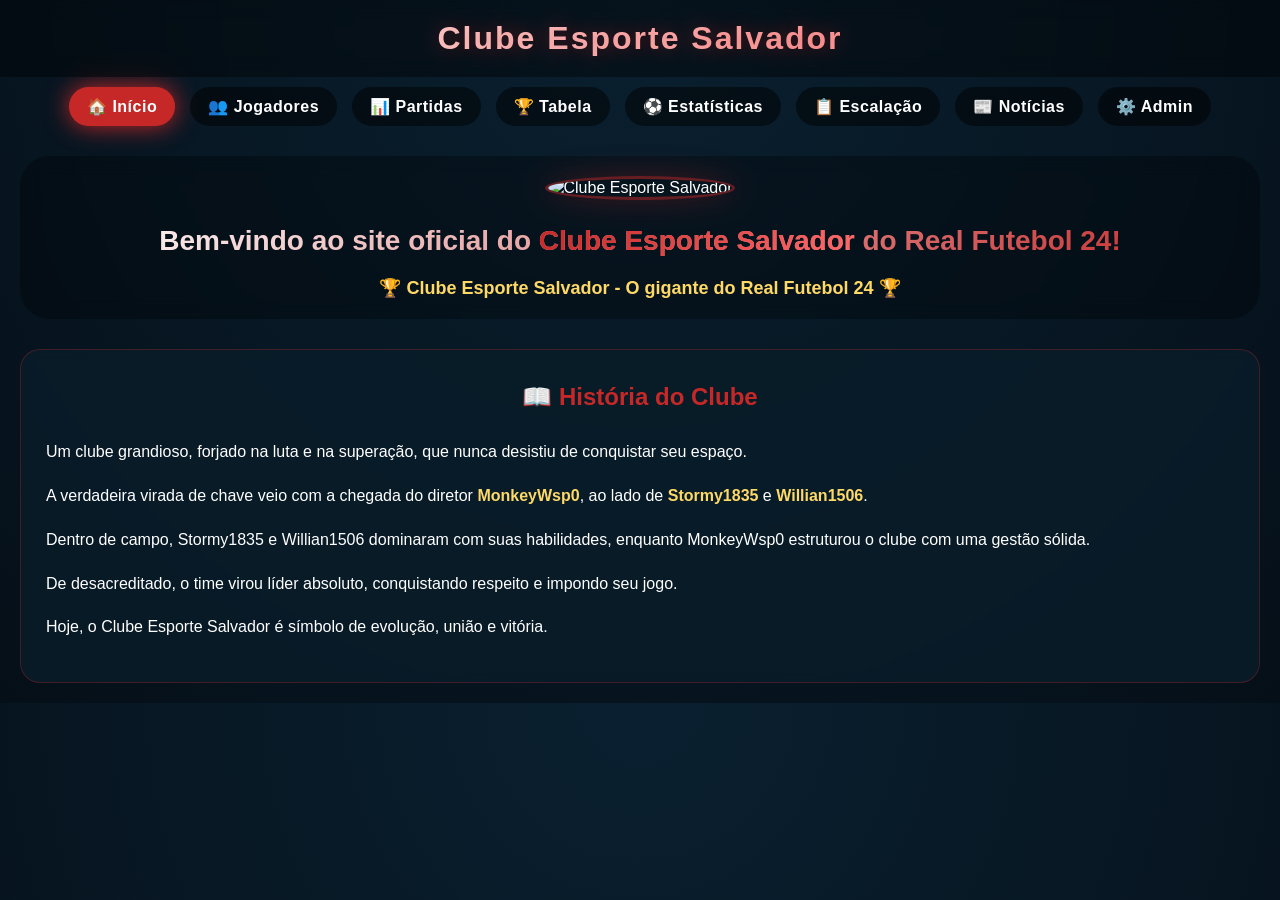
==== index.html @ 62045e65 "Update index.html" ====
<!DOCTYPE html>
<html lang="pt-BR">
<head>
<meta charset="UTF-8">
<title>Clube Esporte Salvador - Sistema Completo</title>
<meta name="viewport" content="width=device-width, initial-scale=1.0">
<link rel="stylesheet" href="style.css">
<link rel="icon" type="image/png" sizes="32x32" href="https://upload.wikimedia.org/wikipedia/commons/thumb/2/2c/Esporte_Clube_Bahia_logo.svg/32px-Esporte_Clube_Bahia_logo.svg.png">
<script src="https://www.gstatic.com/firebasejs/8.10.0/firebase-app.js"></script>
<script src="https://www.gstatic.com/firebasejs/8.10.0/firebase-database.js"></script>
</head>
<body>

<div id="loader">
  <div class="spinner"></div>
  <h2>Conectando ao servidor...</h2>
</div>

<script>
  setTimeout(function() {
    var loader = document.getElementById("loader");
    if(loader) loader.style.display = "none";
  }, 1000);
</script>

<div id="toast"></div>

<header class="header">
  <div class="header-container">
    <h1>Clube Esporte Salvador</h1>
  </div>
</header>

<nav class="menu">
  <div onclick="UI.go('home',this)" class="active">🏠 Início</div>
  <div onclick="UI.go('players',this)">👥 Jogadores</div>
  <div onclick="UI.go('matches',this)">📊 Partidas</div>
  <div onclick="UI.go('tables',this)">🏆 Tabela</div>
  <div onclick="UI.go('scorers',this)">⚽ Estatísticas</div>
  <div onclick="UI.go('lineup',this)">📋 Escalação</div>
  <div onclick="UI.go('news',this)">📰 Notícias</div>
  <div onclick="openAdmin(this)">⚙️ Admin</div>
</nav>

<!-- ================= HOME ================= -->
<section id="home" class="screen active">
  <div class="hero">
    <div class="club-logo-container">
      <img src="https://images-ext-1.discordapp.net/external/p5eaHKQJ5fDQDwNOpt_FUbXYbgxc7iWP652F5kmDZKs/%3Fsize%3D2048/https/cdn.discordapp.com/icons/1444161827113140226/3d299d4be752faf8374189e5c4a05f4d.png?format=webp&quality=lossless" alt="Clube Esporte Salvador" class="club-logo-hero">
      <div class="club-logo-glow"></div>
    </div>
    <h2 class="hero-title">Bem-vindo ao site oficial do <span class="highlight">Clube Esporte Salvador</span> do Real Futebol 24!</h2>
    <p class="hero-subtitle">🏆 Clube Esporte Salvador - O gigante do Real Futebol 24 🏆</p>
  </div>
  <div class="history">
    <h3>📖 História do Clube</h3>
    <p>Um clube grandioso, forjado na luta e na superação, que nunca desistiu de conquistar seu espaço.</p>
    <p>A verdadeira virada de chave veio com a chegada do diretor <b class="highlight-name">MonkeyWsp0</b>, ao lado de <b class="highlight-name">Stormy1835</b> e <b class="highlight-name">Willian1506</b>.</p>
    <p>Dentro de campo, Stormy1835 e Willian1506 dominaram com suas habilidades, enquanto MonkeyWsp0 estruturou o clube com uma gestão sólida.</p>
    <p>De desacreditado, o time virou líder absoluto, conquistando respeito e impondo seu jogo.</p>
    <p>Hoje, o Clube Esporte Salvador é símbolo de evolução, união e vitória.</p>
  </div>
</section>

<!-- ================= JOGADORES ================= -->
<section id="players" class="screen">
  <h2>👥 Jogadores</h2>
  <div class="top-bar">
    <input id="searchPlayer" placeholder="🔍 Buscar jogador...">
  </div>
  <div id="playersList" class="grid"></div>
</section>

<!-- ================= PARTIDAS ================= -->
<section id="matches" class="screen">
  <h2>📊 Partidas</h2>
  <div id="matchesList" class="matches-container"></div>
</section>

<!-- ================= TABELA ================= -->
<section id="tables" class="screen">
  <h2>🏆 Tabela de Classificação</h2>
  <div id="tableList" class="list"></div>
</section>

<!-- ================= ESTATÍSTICAS ================= -->
<section id="scorers" class="screen">
  <h2>📊 Estatísticas dos Jogadores</h2>
  <div class="top-bar">
    <input id="searchStats" placeholder="🔍 Buscar jogador...">
  </div>
  <div id="statsList" class="stats-grid"></div>
</section>

<!-- ================= ESCALAÇÃO ================= -->
<section id="lineup" class="screen">
  <h2>📋 Escalação Tática</h2>
  <div class="formation-info">⚽ Arraste os jogadores livremente no campo ⚽</div>
  <div class="field" id="field"></div>
</section>

<!-- ================= NOTÍCIAS ================= -->
<section id="news" class="screen">
  <h2>📰 Últimas Notícias</h2>
  <div id="newsList" class="news-grid"></div>
</section>

<!-- ================= ADMIN ================= -->
<section id="admin" class="screen">
  <h2>⚙️ Painel Administrativo</h2>

  <!-- JOGADOR -->
  <div class="admin-box">
    <h3>➕ Adicionar Jogador</h3>
    <input id="nome" placeholder="Nome do jogador">
    <input id="img" placeholder="URL da imagem">
    <input id="ovr" placeholder="Overall (OVR)">
    <div class="grid-attrs">
      <input id="pac" placeholder="Ritmo">
      <input id="sho" placeholder="Chute">
      <input id="pas" placeholder="Passe">
      <input id="dri" placeholder="Drible">
      <input id="def" placeholder="Defesa">
      <input id="phy" placeholder="Físico">
    </div>
    <button onclick="Player.add()">✅ Adicionar Jogador</button>
  </div>

  <!-- PARTIDA -->
  <div class="admin-box">
    <h3>⚽ Adicionar Partida</h3>
    <div style="margin-bottom: 10px;">
      <input id="ligaLogo" placeholder="URL da logo da liga">
      <select id="tipoPartida" style="width:100%;padding:10px;margin:5px 0;border-radius:10px;background:#091d2a;color:white;">
        <option value="liga">🏆 Partida de Liga</option>
        <option value="amistoso">🤝 Amistoso</option>
        <option value="copa">🏅 Copa</option>
      </select>
    </div>
    <div style="display:flex;gap:10px;">
      <div style="flex:1;"><input id="timeA" placeholder="Time A"><input id="timeALogo" placeholder="URL da logo"></div>
      <div style="flex:1;"><input id="timeB" placeholder="Time B"><input id="timeBLogo" placeholder="URL da logo"></div>
    </div>
    <input id="placar" placeholder="Placar (ex: 2x1)">
    <div style="display:flex;gap:10px;margin:10px 0;">
      <div style="flex:1;"><input type="date" id="partidaData" style="width:100%;padding:10px;border-radius:10px;background:#091d2a;color:white;"></div>
      <div style="flex:1;"><input type="time" id="partidaHora" style="width:100%;padding:10px;border-radius:10px;background:#091d2a;color:white;"></div>
    </div>
    <textarea id="golsList" placeholder="⚽ GOLS (ex: Willian 15)" rows="2" style="width:100%;padding:10px;margin:5px 0;border-radius:10px;background:#091d2a;color:white;"></textarea>
    <textarea id="assistsList" placeholder="👟 ASSISTÊNCIAS (ex: Willian 15)" rows="2" style="width:100%;padding:10px;margin:5px 0;border-radius:10px;background:#091d2a;color:white;"></textarea>
    <textarea id="defesasList" placeholder="🧤 DEFESAS (ex: Goleiro 5)" rows="2" style="width:100%;padding:10px;margin:5px 0;border-radius:10px;background:#091d2a;color:white;"></textarea>
    <textarea id="cartoesList" placeholder="🟨🟥 CARTÕES (ex: Willian 30 amarelo)" rows="2" style="width:100%;padding:10px;margin:5px 0;border-radius:10px;background:#091d2a;color:white;"></textarea>
    <input id="mvp" placeholder="🏆 Melhor da Partida (MVP)">
    <div style="margin:10px 0;"><input id="men1" placeholder="🥇 1ª Menção"><input id="men2" placeholder="🥈 2ª Menção"><input id="men3" placeholder="🥉 3ª Menção"></div>
    <textarea id="obsPartida" placeholder="📝 Observações" rows="2" style="width:100%;padding:10px;margin:5px 0;border-radius:10px;background:#091d2a;color:white;"></textarea>
    <button onclick="Match.add()">✅ Adicionar Partida</button>
  </div>

  <!-- NOTÍCIAS (APENAS ADMIN) -->
  <div class="admin-box">
    <h3>📰 Adicionar Notícia</h3>
    <input id="newsTitle" placeholder="Título da notícia">
    <input id="newsImage" placeholder="URL da imagem">
    <textarea id="newsDesc" placeholder="Descrição/Conteúdo da notícia" rows="4" style="width:100%;padding:10px;margin:5px 0;border-radius:10px;background:#091d2a;color:white;"></textarea>
    <button onclick="News.add()">✅ Publicar Notícia</button>
  </div>

  <!-- ESCALAÇÃO -->
  <div class="admin-box">
    <h3>📋 Adicionar à Escalação</h3>
    <input id="pNome" placeholder="Nome do jogador">
    <button onclick="Lineup.add()">➕ Adicionar ao campo</button>
  </div>

  <!-- LOGS -->
  <div class="admin-box logs-box">
    <h3>📜 HISTÓRICO DE AÇÕES (LOGS)</h3>
    <div class="logs-header"><span id="logCount">Carregando...</span><small>⚠️ Logs permanentes</small></div>
    <div id="logsList" class="logs-container"><div class="loading-logs">Carregando...</div></div>
  </div>

  <button class="danger" onclick="System.reset()">⚠️ RESET TOTAL</button>
  <button onclick="logoutAdmin()" style="margin-top:15px;background:#333;">🚪 Sair do Admin</button>
</section>

<!-- ================= MODAL DE EDIÇÃO ================= -->
<div id="editModal" class="modal" style="display: none;">
  <div class="modal-content">
    <div class="modal-header">
      <h3>✏️ Editar Jogador</h3>
      <span class="modal-close" onclick="closeEditModal()">&times;</span>
    </div>
    <div class="modal-body">
      <input type="hidden" id="editId">
      <input id="editNome" placeholder="Nome">
      <input id="editImg" placeholder="URL da imagem">
      <input id="editOvr" placeholder="OVR" type="number">
      <div class="grid-attrs">
        <input id="editPac" placeholder="Ritmo">
        <input id="editSho" placeholder="Chute">
        <input id="editPas" placeholder="Passe">
        <input id="editDri" placeholder="Drible">
        <input id="editDef" placeholder="Defesa">
        <input id="editPhy" placeholder="Físico">
      </div>
    </div>
    <div class="modal-footer">
      <button class="btn-cancel" onclick="closeEditModal()">Cancelar</button>
      <button class="btn-save" onclick="Player.update()">💾 Salvar</button>
      <button class="btn-delete" onclick="Player.delete()">🗑️ Excluir</button>
    </div>
  </div>
</div>

<script src="script.js"></script>
</body>
</html>
---- style.css ----
/* ================= RESET ================= */
* {
  margin: 0;
  padding: 0;
  box-sizing: border-box;
}

/* ================= FONTES ================= */
@import url('https://fonts.googleapis.com/css2?family=Poppins:wght@400;500;600;700;800&display=swap');

body {
  font-family: 'Poppins', Arial, sans-serif;
  background: radial-gradient(circle at top, #0a2030, #050f18);
  color: white;
  overflow-x: hidden;
}

/* ================= LOADER ================= */
#loader {
  position: fixed;
  width: 100%;
  height: 100%;
  background: #000;
  display: flex;
  justify-content: center;
  align-items: center;
  flex-direction: column;
  z-index: 999;
}

.spinner {
  width: 60px;
  height: 60px;
  border: 6px solid #333;
  border-top: 6px solid #c62828;
  border-radius: 50%;
  animation: spin 1s linear infinite;
}

@keyframes spin {
  to { transform: rotate(360deg); }
}

/* ================= HEADER ================= */
.header {
  text-align: center;
  padding: 20px;
  background: rgba(0, 0, 0, 0.4);
  backdrop-filter: blur(10px);
}

.header h1 {
  font-weight: 800;
  letter-spacing: 2px;
  text-shadow: 0 0 20px rgba(198, 40, 40, 0.5);
  background: linear-gradient(135deg, #fff, #ff6b6b);
  -webkit-background-clip: text;
  -webkit-text-fill-color: transparent;
  background-clip: text;
}

/* ================= MENU ================= */
.menu {
  display: flex;
  justify-content: center;
  gap: 15px;
  padding: 10px;
  flex-wrap: wrap;
}

.menu div {
  padding: 10px 18px;
  border-radius: 20px;
  cursor: pointer;
  transition: 0.4s;
  font-weight: 700;
  letter-spacing: 0.5px;
  background: rgba(0, 0, 0, 0.5);
}

.menu div:hover {
  transform: translateY(-3px) scale(1.05);
  box-shadow: 0 0 20px #c62828;
  background: rgba(198, 40, 40, 0.3);
}

.menu .active {
  background: #c62828;
  box-shadow: 0 0 25px #c62828;
}

/* ================= SCREENS (CORRIGIDO) ================= */
.screen {
  display: none;
  padding: 20px;
  animation: fadeIn 0.3s ease;
}

.screen.active {
  display: block !important;
}

@keyframes fadeIn {
  from { opacity: 0; transform: translateY(10px); }
  to { opacity: 1; transform: translateY(0); }
}

.screen h2 {
  font-weight: 800;
  margin-bottom: 20px;
  text-align: center;
  background: linear-gradient(135deg, #fff, #c62828);
  -webkit-background-clip: text;
  -webkit-text-fill-color: transparent;
  background-clip: text;
  font-size: 28px;
}

/* ================= HERO ================= */
.hero {
  text-align: center;
  margin-bottom: 30px;
  padding: 20px;
  background: rgba(0, 0, 0, 0.3);
  border-radius: 30px;
  backdrop-filter: blur(10px);
}

.club-logo-container {
  position: relative;
  display: inline-block;
  margin-bottom: 25px;
}

.club-logo-hero {
  width: 180px;
  height: 180px;
  object-fit: cover;
  border-radius: 50%;
  box-shadow: 0 0 30px rgba(198, 40, 40, 0.3);
  transition: all 0.5s;
  border: 3px solid rgba(198, 40, 40, 0.5);
}

.club-logo-hero:hover {
  transform: scale(1.08) rotate(5deg);
  box-shadow: 0 0 50px rgba(198, 40, 40, 0.8);
  border-color: #c62828;
}

.hero-title {
  font-size: 28px;
  font-weight: 800;
  margin-bottom: 15px;
}

.hero-title .highlight {
  background: linear-gradient(135deg, #c62828, #ff6b6b);
  -webkit-background-clip: text;
  -webkit-text-fill-color: transparent;
  background-clip: text;
}

.hero-subtitle {
  font-size: 18px;
  font-weight: 600;
  color: #ffd966;
}

/* ================= HISTORY ================= */
.history {
  background: rgba(9, 29, 42, 0.8);
  padding: 25px;
  border-radius: 20px;
  line-height: 1.8;
  backdrop-filter: blur(5px);
  border: 1px solid rgba(198, 40, 40, 0.3);
}

.history h3 {
  font-weight: 800;
  margin-bottom: 20px;
  color: #c62828;
  font-size: 24px;
  text-align: center;
}

.history p {
  font-weight: 500;
  margin-bottom: 15px;
}

.highlight-name {
  color: #ffd966;
  font-weight: 700;
}

/* ================= GRID ================= */
.grid {
  display: grid;
  grid-template-columns: repeat(auto-fit, minmax(200px, 1fr));
  gap: 15px;
}

/* ================= PLAYER CARD ================= */
.player-card-full {
  background: linear-gradient(145deg, #c62828, #0a2030);
  border-radius: 20px;
  padding: 15px;
  text-align: center;
  transition: 0.4s;
  cursor: default;
}

.player-card-full:hover {
  transform: translateY(-5px);
  box-shadow: 0 10px 25px rgba(198, 40, 40, 0.3);
}

.player-card-full img {
  width: 100px;
  height: 100px;
  border-radius: 50%;
  object-fit: cover;
  margin-bottom: 10px;
  border: 2px solid #ffd966;
}

.player-card-full h3 {
  font-size: 18px;
  margin: 10px 0;
}

.player-ovr {
  font-size: 20px;
  font-weight: bold;
  color: #ffd966;
  margin-bottom: 10px;
}

.player-attrs-grid {
  display: grid;
  grid-template-columns: repeat(2, 1fr);
  gap: 5px;
  margin-top: 10px;
  font-size: 11px;
  font-weight: 500;
}

.attr-item {
  background: rgba(0, 0, 0, 0.5);
  padding: 4px 6px;
  border-radius: 8px;
}

/* ================= MATCH CARD ================= */
.match-full-card {
  background: linear-gradient(135deg, #1a2a3a, #0a1520);
  border-radius: 20px;
  margin-bottom: 25px;
  overflow: hidden;
  transition: 0.3s;
  border: 1px solid rgba(198, 40, 40, 0.3);
}

.match-full-card:hover {
  transform: translateY(-3px);
  box-shadow: 0 10px 25px rgba(198, 40, 40, 0.2);
}

.match-header {
  background: rgba(0, 0, 0, 0.5);
  padding: 12px 20px;
  display: flex;
  justify-content: space-between;
  align-items: center;
  flex-wrap: wrap;
  gap: 10px;
}

.match-liga-info {
  display: flex;
  align-items: center;
  gap: 10px;
}

.liga-logo {
  width: 35px;
  height: 35px;
  object-fit: cover;
  border-radius: 8px;
}

.liga-logo-placeholder {
  width: 35px;
  height: 35px;
  background: linear-gradient(135deg, #c62828, #8b0000);
  border-radius: 8px;
  display: flex;
  align-items: center;
  justify-content: center;
  font-size: 18px;
}

.match-type {
  font-weight: 700;
  font-size: 12px;
  color: #ffd966;
}

.match-date-time {
  font-size: 12px;
  opacity: 0.8;
}

.match-teams-container {
  display: flex;
  align-items: center;
  justify-content: space-between;
  padding: 20px;
  gap: 15px;
  flex-wrap: wrap;
}

.match-team-box {
  flex: 1;
  text-align: center;
}

.team-logo-wrapper {
  margin-bottom: 10px;
}

.team-logo-big {
  width: 70px;
  height: 70px;
  object-fit: contain;
  border-radius: 50%;
  background: rgba(255, 255, 255, 0.1);
  padding: 8px;
}

.team-logo-placeholder {
  width: 70px;
  height: 70px;
  background: linear-gradient(135deg, #2c3e50, #1a2632);
  border-radius: 50%;
  display: flex;
  align-items: center;
  justify-content: center;
  font-size: 30px;
  margin: 0 auto;
}

.match-team-box h3 {
  font-size: 16px;
  font-weight: 700;
  margin-top: 8px;
}

.match-score-big {
  font-size: 32px;
  font-weight: 800;
  background: linear-gradient(135deg, #c62828, #ff4444);
  padding: 10px 20px;
  border-radius: 15px;
  min-width: 100px;
  text-align: center;
  box-shadow: 0 3px 10px rgba(0, 0, 0, 0.3);
}

.match-stats-grid {
  display: grid;
  grid-template-columns: repeat(auto-fit, minmax(200px, 1fr));
  gap: 10px;
  padding: 15px;
  background: rgba(0, 0, 0, 0.2);
}

.stat-section {
  background: rgba(0, 0, 0, 0.3);
  border-radius: 10px;
  padding: 10px;
}

.stat-title {
  font-size: 12px;
  font-weight: 700;
  color: #ffd966;
  margin-bottom: 5px;
  padding-bottom: 3px;
  border-bottom: 1px solid rgba(198, 40, 40, 0.5);
}

.stat-content {
  font-size: 12px;
  line-height: 1.6;
  color: #e0e0e0;
}

.match-awards {
  display: grid;
  grid-template-columns: 1fr 1fr;
  gap: 15px;
  padding: 15px;
  background: rgba(0, 0, 0, 0.2);
}

.mvp-section, .mentions-section {
  background: rgba(0, 0, 0, 0.3);
  border-radius: 10px;
  padding: 10px;
  text-align: center;
}

.mvp-title, .mentions-title {
  font-size: 11px;
  font-weight: 700;
  color: #ffd966;
  margin-bottom: 5px;
}

.mvp-name {
  font-size: 16px;
  font-weight: 800;
}

.mentions-list div {
  font-size: 13px;
  padding: 2px 0;
}

.match-observations {
  padding: 12px;
  background: rgba(0, 0, 0, 0.3);
  border-top: 1px solid rgba(198, 40, 40, 0.3);
}

.obs-title {
  font-size: 11px;
  font-weight: 700;
  color: #ffd966;
  margin-bottom: 5px;
}

.obs-content {
  font-size: 12px;
  font-style: italic;
}

/* ================= TABELA ================= */
.table-card {
  display: flex;
  align-items: center;
  gap: 15px;
  background: linear-gradient(145deg, #1a2a3a, #0a1520);
  padding: 10px 15px;
  border-radius: 12px;
  margin-bottom: 8px;
  transition: 0.2s;
}

.table-card:hover {
  transform: translateX(5px);
  background: #2a3a4a;
}

.table-position {
  font-size: 18px;
  font-weight: 800;
  color: #c62828;
  min-width: 45px;
}

.table-team {
  flex: 1;
  font-weight: 700;
}

.table-stats {
  font-size: 11px;
  opacity: 0.8;
  min-width: 70px;
  text-align: center;
}

.table-goals {
  font-size: 13px;
  font-weight: 700;
  min-width: 55px;
  text-align: center;
}

.table-points {
  font-size: 16px;
  font-weight: 800;
  background: #c62828;
  padding: 4px 10px;
  border-radius: 20px;
}

/* ================= ESTATÍSTICAS ================= */
.stats-grid {
  display: grid;
  grid-template-columns: repeat(auto-fit, minmax(300px, 1fr));
  gap: 15px;
}

.stats-card {
  background: linear-gradient(135deg, #1a2a3a, #0a1520);
  border-radius: 15px;
  padding: 12px;
  display: flex;
  align-items: center;
  gap: 12px;
  transition: 0.2s;
  border: 1px solid rgba(198, 40, 40, 0.3);
}

.stats-card:hover {
  transform: translateY(-3px);
  box-shadow: 0 5px 15px rgba(198, 40, 40, 0.2);
}

.stats-rank {
  font-size: 22px;
  font-weight: 800;
  color: #ffd966;
  min-width: 45px;
  text-align: center;
}

.stats-player-img img {
  width: 50px;
  height: 50px;
  border-radius: 50%;
  object-fit: cover;
  border: 2px solid #ffd966;
}

.stats-player-info {
  flex: 1;
}

.stats-player-name {
  font-weight: 700;
  font-size: 14px;
}

.stats-numbers {
  display: flex;
  gap: 8px;
  flex-wrap: wrap;
}

.stat-item {
  text-align: center;
  background: rgba(0, 0, 0, 0.3);
  padding: 4px 8px;
  border-radius: 8px;
  min-width: 45px;
}

.stat-icon {
  font-size: 14px;
}

.stat-value {
  font-weight: 800;
  color: #ffd966;
  font-size: 14px;
  display: block;
}

.stat-label {
  font-size: 9px;
  opacity: 0.7;
}

.stats-total {
  background: #c62828;
  padding: 4px 8px;
  border-radius: 20px;
  font-size: 10px;
  font-weight: 700;
  white-space: nowrap;
}

/* ================= CAMPO ================= */
.field {
  width: 90%;
  height: 450px;
  margin: auto;
  background: linear-gradient(#0b6623, #0a5a1f);
  border-radius: 20px;
  position: relative;
  overflow: hidden;
  box-shadow: 0 10px 20px rgba(0, 0, 0, 0.3);
}

.field::before {
  content: "";
  position: absolute;
  width: 100%;
  height: 100%;
  border: 2px solid white;
  pointer-events: none;
}

.field::after {
  content: "";
  position: absolute;
  top: 50%;
  width: 100%;
  height: 2px;
  background: white;
  pointer-events: none;
}

.player {
  position: absolute;
  background: #c62828;
  padding: 5px 10px;
  border-radius: 20px;
  cursor: grab;
  user-select: none;
  transition: 0.05s linear;
  box-shadow: 0 2px 8px rgba(0, 0, 0, 0.3);
  font-weight: 600;
  z-index: 10;
  font-size: 12px;
  white-space: nowrap;
  display: flex;
  align-items: center;
  gap: 5px;
}

.player-img {
  width: 25px;
  height: 25px;
  border-radius: 50%;
  object-fit: cover;
}

.player:active {
  cursor: grabbing;
}

.formation-info {
  text-align: center;
  padding: 10px;
  margin-bottom: 15px;
  background: rgba(0, 0, 0, 0.3);
  border-radius: 10px;
  font-size: 14px;
  font-weight: 600;
  color: #ffd966;
}

/* ================= NOTÍCIAS ================= */
.news-grid {
  display: grid;
  grid-template-columns: repeat(auto-fill, minmax(320px, 1fr));
  gap: 25px;
  padding: 10px;
}

.news-card {
  background: linear-gradient(135deg, #1a2a3a, #0a1520);
  border-radius: 20px;
  overflow: hidden;
  transition: 0.3s;
  border: 1px solid rgba(198, 40, 40, 0.3);
  display: flex;
  flex-direction: column;
  height: 100%;
}

.news-card:hover {
  transform: translateY(-5px);
  box-shadow: 0 15px 30px rgba(198, 40, 40, 0.2);
  border-color: #c62828;
}

.news-image {
  position: relative;
  width: 100%;
  background: #0a2030;
  flex-shrink: 0;
}

.news-image img {
  width: 100%;
  height: auto;
  display: block;
}

.news-delete-btn {
  position: absolute;
  top: 10px;
  right: 10px;
  background: rgba(0, 0, 0, 0.7);
  border: 1px solid #ff0000;
  color: #ff0000;
  padding: 6px 12px;
  border-radius: 20px;
  font-size: 11px;
  font-weight: bold;
  cursor: pointer;
  transition: 0.2s;
  z-index: 10;
}

.news-delete-btn:hover {
  background: #ff0000;
  color: white;
  transform: scale(1.05);
  box-shadow: 0 0 10px #ff0000;
}

.news-content {
  padding: 18px;
  flex: 1;
  display: flex;
  flex-direction: column;
}

.news-header {
  display: flex;
  justify-content: space-between;
  align-items: flex-start;
  flex-wrap: wrap;
  gap: 10px;
  margin-bottom: 12px;
}

.news-title {
  font-size: 18px;
  font-weight: 800;
  color: #fff;
  margin: 0;
  line-height: 1.3;
  flex: 1;
}

.news-date {
  font-size: 11px;
  opacity: 0.7;
  background: rgba(0, 0, 0, 0.3);
  padding: 4px 10px;
  border-radius: 20px;
  white-space: nowrap;
}

.news-description {
  font-size: 14px;
  line-height: 1.5;
  color: #e0e0e0;
  margin: 0;
  display: -webkit-box;
  -webkit-line-clamp: 4;
  -webkit-box-orient: vertical;
  overflow: hidden;
  text-overflow: ellipsis;
}

.no-news {
  text-align: center;
  padding: 50px;
  opacity: 0.7;
  font-style: italic;
  font-size: 16px;
  grid-column: 1 / -1;
}

/* ================= ADMIN ================= */
.admin-box {
  background: rgba(9, 29, 42, 0.9);
  padding: 20px;
  border-radius: 20px;
  margin-bottom: 20px;
  backdrop-filter: blur(5px);
  border: 1px solid rgba(198, 40, 40, 0.3);
}

.admin-box h3 {
  font-weight: 800;
  margin-bottom: 15px;
  color: #ffd966;
  font-size: 18px;
}

.grid-attrs {
  display: grid;
  grid-template-columns: repeat(2, 1fr);
  gap: 8px;
}

input, select, textarea {
  width: 100%;
  padding: 10px;
  margin: 5px 0;
  border-radius: 10px;
  border: none;
  background: #091d2a;
  color: white;
  outline: none;
  transition: 0.2s;
  font-family: 'Poppins', Arial, sans-serif;
}

input:focus, select:focus, textarea:focus {
  box-shadow: 0 0 10px #c62828;
}

button {
  padding: 10px 15px;
  border: none;
  border-radius: 10px;
  background: #c62828;
  color: white;
  cursor: pointer;
  margin-top: 5px;
  transition: 0.2s;
  font-weight: 700;
  font-family: 'Poppins', Arial, sans-serif;
}

button:hover {
  transform: scale(1.02);
  box-shadow: 0 0 15px #c62828;
}

.danger {
  background: #000;
  border: 1px solid #ff0000;
}

.danger:hover {
  background: #ff0000;
}

/* ================= LOGS ================= */
.logs-box {
  max-height: 500px;
  overflow-y: auto;
}

.logs-header {
  display: flex;
  justify-content: space-between;
  align-items: center;
  margin-bottom: 10px;
  flex-wrap: wrap;
  gap: 10px;
}

.log-count {
  background: #c62828;
  padding: 3px 10px;
  border-radius: 20px;
  font-size: 11px;
  font-weight: 700;
}

.logs-container {
  max-height: 350px;
  overflow-y: auto;
  padding-right: 5px;
}

.log-item {
  background: rgba(0, 0, 0, 0.3);
  border-radius: 10px;
  padding: 10px;
  margin-bottom: 8px;
  transition: 0.2s;
  border-left: 3px solid #c62828;
}

.log-item:hover {
  background: rgba(198, 40, 40, 0.1);
  transform: translateX(3px);
}

.log-header {
  display: flex;
  align-items: center;
  gap: 8px;
  margin-bottom: 5px;
  flex-wrap: wrap;
}

.log-icon {
  font-size: 14px;
}

.log-usuario {
  font-weight: 800;
  color: #ffd966;
  background: rgba(0, 0, 0, 0.5);
  padding: 2px 8px;
  border-radius: 10px;
  font-size: 11px;
}

.log-data {
  font-size: 10px;
  opacity: 0.7;
}

.log-acao {
  font-weight: 700;
  font-size: 13px;
  margin-bottom: 3px;
}

.log-detalhes {
  font-size: 11px;
  opacity: 0.8;
  word-break: break-word;
}

.no-logs, .loading-logs, .no-stats {
  text-align: center;
  padding: 20px;
  opacity: 0.6;
  font-style: italic;
}

/* ================= TOAST ================= */
#toast {
  position: fixed;
  bottom: 20px;
  left: 50%;
  transform: translateX(-50%);
  background: #c62828;
  padding: 10px 20px;
  border-radius: 30px;
  opacity: 0;
  transition: 0.3s;
  z-index: 1000;
  font-weight: 600;
  font-family: 'Poppins', Arial, sans-serif;
  white-space: nowrap;
  box-shadow: 0 5px 15px rgba(0, 0, 0, 0.3);
}

/* ================= MODAL ================= */
.modal {
  position: fixed;
  top: 0;
  left: 0;
  width: 100%;
  height: 100%;
  background: rgba(0, 0, 0, 0.9);
  backdrop-filter: blur(5px);
  display: flex;
  justify-content: center;
  align-items: center;
  z-index: 1001;
}

.modal-content {
  background: linear-gradient(135deg, #1a2a3a, #0a1520);
  border-radius: 20px;
  width: 90%;
  max-width: 500px;
  max-height: 90vh;
  overflow-y: auto;
  border: 1px solid #c62828;
}

.modal-header {
  display: flex;
  justify-content: space-between;
  align-items: center;
  padding: 15px 20px;
  border-bottom: 1px solid rgba(198, 40, 40, 0.3);
}

.modal-header h3 {
  font-size: 20px;
  font-weight: 800;
  color: #ffd966;
  margin: 0;
}

.modal-close {
  font-size: 28px;
  cursor: pointer;
  transition: 0.2s;
}

.modal-close:hover {
  color: #c62828;
  transform: scale(1.1);
}

.modal-body {
  padding: 20px;
}

.modal-footer {
  display: flex;
  gap: 10px;
  padding: 15px 20px;
  border-top: 1px solid rgba(198, 40, 40, 0.3);
  justify-content: flex-end;
}

.btn-cancel {
  background: #333;
}

.btn-save {
  background: #c62828;
}

.btn-delete {
  background: #000;
  border: 1px solid #ff0000;
}

/* ================= TOP BAR ================= */
.top-bar {
  margin-bottom: 20px;
}

.top-bar input {
  background: #091d2a;
  border: 1px solid rgba(198, 40, 40, 0.5);
}

/* ================= BADGES ================= */
.edit-badge {
  margin-top: 10px;
  font-size: 10px;
  opacity: 0.6;
  text-align: center;
  transition: 0.3s;
  color: #ffd966;
}

.admin-card {
  cursor: pointer;
}

.admin-card:hover {
  transform: translateY(-5px);
  box-shadow: 0 10px 25px rgba(198, 40, 40, 0.3);
}

.admin-card:hover .edit-badge {
  opacity: 1;
  color: #fff;
}

.view-only-badge {
  margin-top: 10px;
  font-size: 10px;
  opacity: 0.5;
  text-align: center;
  color: #888;
}

/* ================= RESPONSIVIDADE ================= */
@media (max-width: 768px) {
  .match-teams-container {
    flex-direction: column;
  }
  
  .match-score-big {
    order: 2;
    margin: 10px 0;
    font-size: 28px;
    padding: 8px 16px;
  }
  
  .match-stats-grid {
    grid-template-columns: 1fr;
  }
  
  .team-logo-big {
    width: 55px;
    height: 55px;
  }
  
  .stats-card {
    flex-direction: column;
    text-align: center;
  }
  
  .stats-numbers {
    justify-content: center;
  }
  
  .match-awards {
    grid-template-columns: 1fr;
  }
  
  .menu {
    gap: 8px;
  }
  
  .menu div {
    padding: 6px 12px;
    font-size: 12px;
  }
  
  .club-logo-hero {
    width: 120px;
    height: 120px;
  }
  
  .hero-title {
    font-size: 20px;
  }
  
  .player-attrs-grid {
    grid-template-columns: 1fr;
  }
  
  .grid-attrs {
    grid-template-columns: 1fr;
  }
  
  .news-grid {
    grid-template-columns: 1fr;
    gap: 20px;
  }
  
  .news-header {
    flex-direction: column;
    align-items: flex-start;
  }
  
  .news-date {
    white-space: normal;
  }
  
  .news-title {
    font-size: 16px;
  }
  
  .news-description {
    font-size: 13px;
    -webkit-line-clamp: 3;
  }
}

@media (min-width: 1200px) {
  .news-grid {
    grid-template-columns: repeat(3, 1fr);
  }
}

/* ================= SCROLLBAR ================= */
::-webkit-scrollbar {
  width: 6px;
  height: 6px;
}

::-webkit-scrollbar-track {
  background: #091d2a;
  border-radius: 10px;
}

::-webkit-scrollbar-thumb {
  background: #c62828;
  border-radius: 10px;
}

::-webkit-scrollbar-thumb:hover {
  background: #ff4444;
}
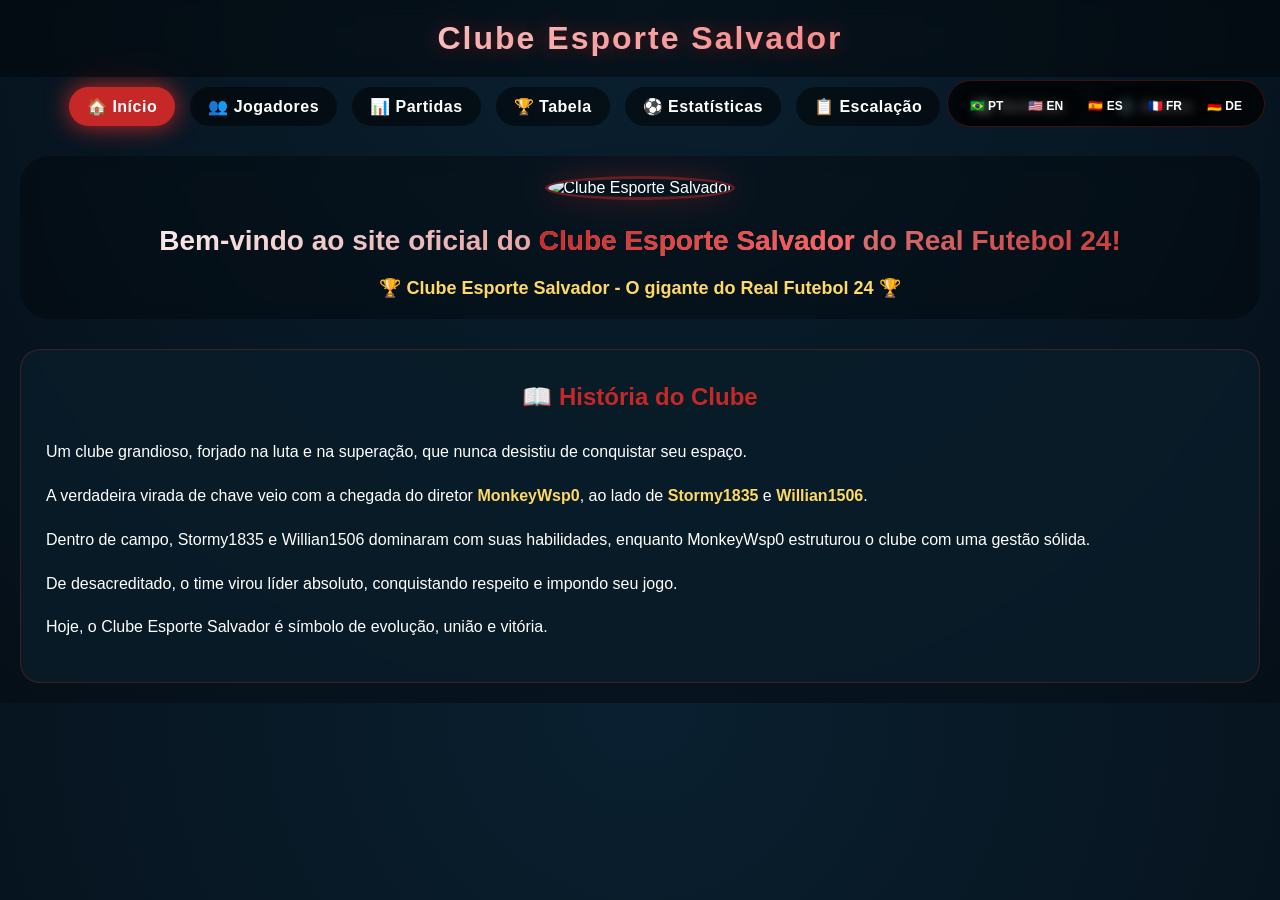
==== commit fdc324b8: "Update index.html" ====
--- a/index.html
+++ b/index.html
@@ -213,5 +213,15 @@
 </div>
 
 <script src="script.js"></script>
+  
+  <!-- ================= SELETOR DE IDIOMA ================= -->
+<div class="language-selector">
+  <button class="lang-btn" onclick="setLanguage('pt')">🇧🇷 PT</button>
+  <button class="lang-btn" onclick="setLanguage('en')">🇺🇸 EN</button>
+  <button class="lang-btn" onclick="setLanguage('es')">🇪🇸 ES</button>
+  <button class="lang-btn" onclick="setLanguage('fr')">🇫🇷 FR</button>
+  <button class="lang-btn" onclick="setLanguage('de')">🇩🇪 DE</button>
+</div>
+  
 </body>
 </html>
--- a/style.css
+++ b/style.css
@@ -1174,3 +1174,52 @@
 ::-webkit-scrollbar-thumb:hover {
   background: #ff4444;
 }
+
+/* ================= SELETOR DE IDIOMA ================= */
+.language-selector {
+  position: fixed;
+  top: 80px;
+  right: 15px;
+  z-index: 1000;
+  display: flex;
+  gap: 5px;
+  background: rgba(0, 0, 0, 0.7);
+  padding: 8px 12px;
+  border-radius: 30px;
+  backdrop-filter: blur(5px);
+  border: 1px solid rgba(198, 40, 40, 0.3);
+}
+
+.lang-btn {
+  background: transparent;
+  border: none;
+  color: white;
+  padding: 5px 10px;
+  border-radius: 20px;
+  cursor: pointer;
+  font-size: 12px;
+  font-weight: 600;
+  transition: 0.2s;
+}
+
+.lang-btn:hover {
+  background: #c62828;
+  transform: scale(1.05);
+}
+
+.lang-btn.active {
+  background: #c62828;
+  box-shadow: 0 0 10px #c62828;
+}
+
+@media (max-width: 768px) {
+  .language-selector {
+    top: 70px;
+    right: 10px;
+    padding: 5px 8px;
+  }
+  .lang-btn {
+    padding: 3px 6px;
+    font-size: 10px;
+  }
+}
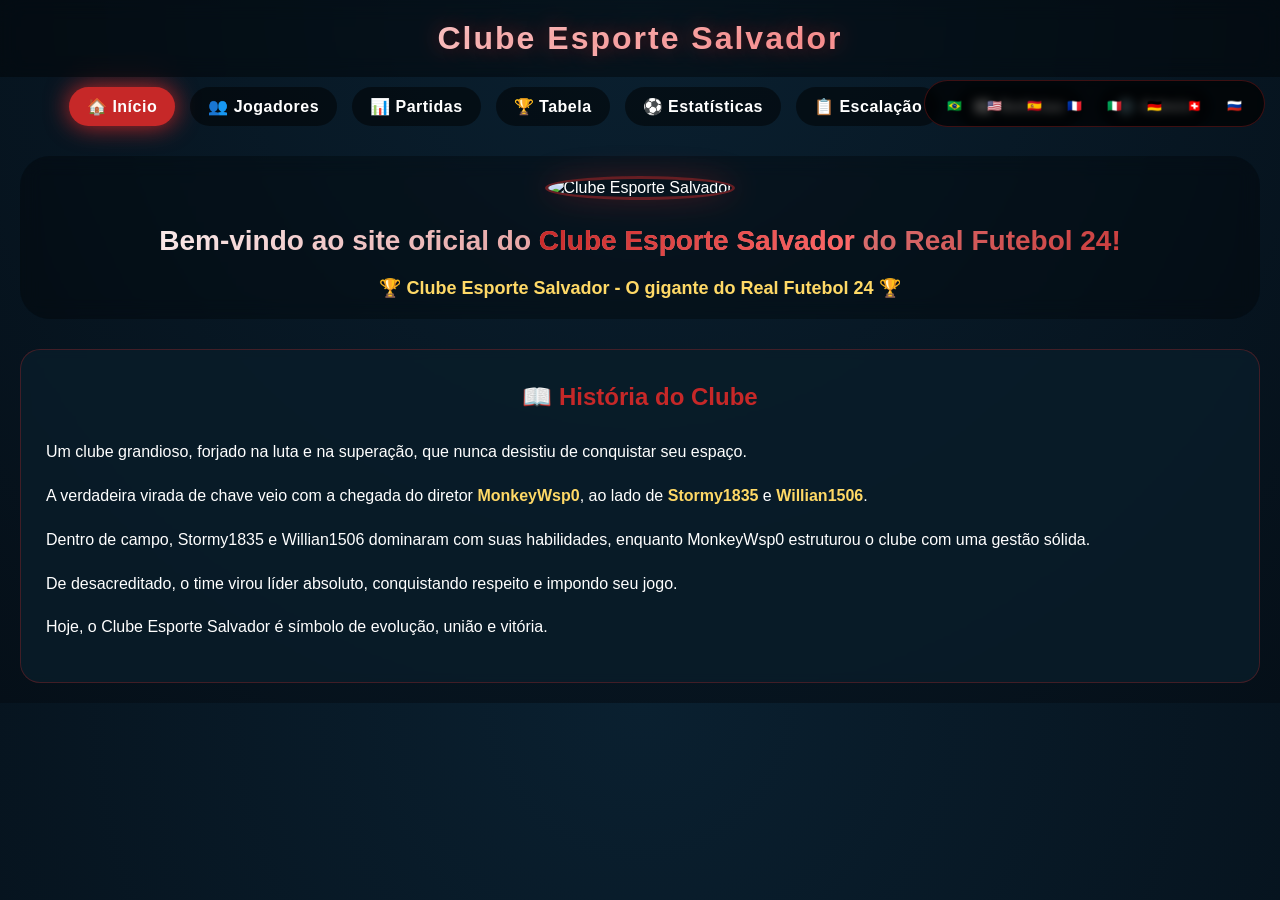
==== commit d2ec05f7: "Update index.html" ====
--- a/index.html
+++ b/index.html
@@ -214,13 +214,16 @@
 
 <script src="script.js"></script>
   
-  <!-- ================= SELETOR DE IDIOMA ================= -->
+<!-- ================= SELETOR DE IDIOMA ================= -->
 <div class="language-selector">
-  <button class="lang-btn" onclick="setLanguage('pt')">🇧🇷 PT</button>
-  <button class="lang-btn" onclick="setLanguage('en')">🇺🇸 EN</button>
-  <button class="lang-btn" onclick="setLanguage('es')">🇪🇸 ES</button>
-  <button class="lang-btn" onclick="setLanguage('fr')">🇫🇷 FR</button>
-  <button class="lang-btn" onclick="setLanguage('de')">🇩🇪 DE</button>
+  <button class="lang-btn" data-lang="pt" title="Português">🇧🇷</button>
+  <button class="lang-btn" data-lang="en" title="English">🇺🇸</button>
+  <button class="lang-btn" data-lang="es" title="Español">🇪🇸</button>
+  <button class="lang-btn" data-lang="fr" title="Français">🇫🇷</button>
+  <button class="lang-btn" data-lang="it" title="Italiano">🇮🇹</button>
+  <button class="lang-btn" data-lang="de" title="Deutsch">🇩🇪</button>
+  <button class="lang-btn" data-lang="ch" title="Schweizerdeutsch">🇨🇭</button>
+  <button class="lang-btn" data-lang="ru" title="Русский">🇷🇺</button>
 </div>
   
 </body>
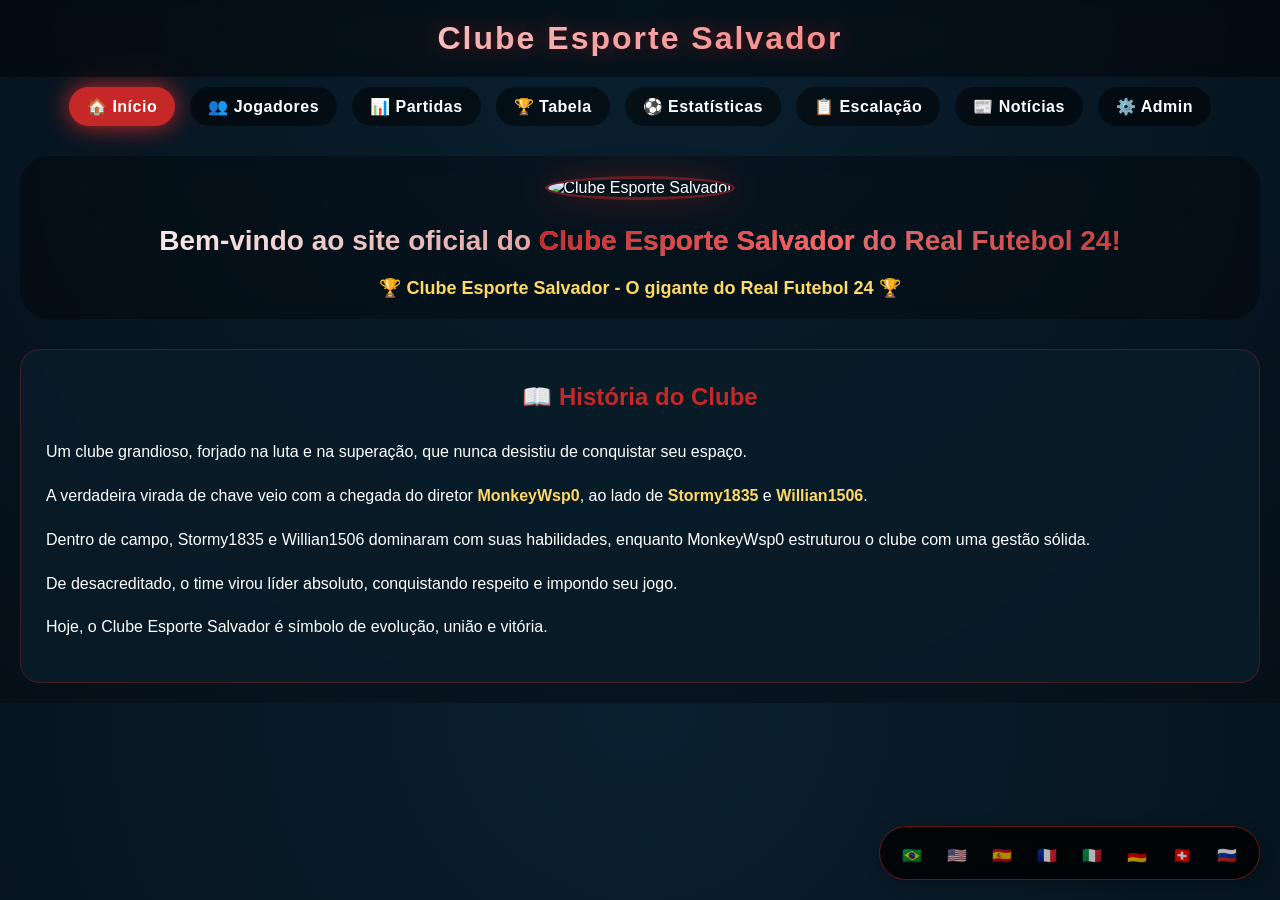
==== commit 985f4c38: "Update index.html" ====
--- a/index.html
+++ b/index.html
@@ -156,7 +156,7 @@
     <button onclick="Match.add()">✅ Adicionar Partida</button>
   </div>
 
-  <!-- NOTÍCIAS (APENAS ADMIN) -->
+  <!-- NOTÍCIAS -->
   <div class="admin-box">
     <h3>📰 Adicionar Notícia</h3>
     <input id="newsTitle" placeholder="Título da notícia">
@@ -183,7 +183,7 @@
   <button onclick="logoutAdmin()" style="margin-top:15px;background:#333;">🚪 Sair do Admin</button>
 </section>
 
-<!-- ================= MODAL DE EDIÇÃO ================= -->
+<!-- ================= MODAL DE EDIÇÃO DE JOGADOR ================= -->
 <div id="editModal" class="modal" style="display: none;">
   <div class="modal-content">
     <div class="modal-header">
@@ -212,8 +212,53 @@
   </div>
 </div>
 
-<script src="script.js"></script>
-  
+<!-- ================= MODAL DE EDIÇÃO DE PARTIDA ================= -->
+<div id="editMatchModal" class="modal" style="display: none;">
+  <div class="modal-content">
+    <div class="modal-header">
+      <h3>✏️ Editar Partida</h3>
+      <span class="modal-close" onclick="closeEditMatchModal()">&times;</span>
+    </div>
+    <div class="modal-body">
+      <input type="hidden" id="editMatchId">
+      <input id="editMatchTimeA" placeholder="Time A">
+      <input id="editMatchTimeB" placeholder="Time B">
+      <input id="editMatchPlacar" placeholder="Placar (ex: 2x1)">
+      <textarea id="editMatchGols" placeholder="⚽ GOLS (ex: Willian 15)" rows="2"></textarea>
+      <textarea id="editMatchAssists" placeholder="👟 ASSISTÊNCIAS (ex: Willian 15)" rows="2"></textarea>
+      <textarea id="editMatchDefesas" placeholder="🧤 DEFESAS (ex: Goleiro 5)" rows="2"></textarea>
+      <textarea id="editMatchCartoes" placeholder="🟨🟥 CARTÕES (ex: Willian 30 amarelo)" rows="2"></textarea>
+      <input id="editMatchMvp" placeholder="🏆 MVP">
+    </div>
+    <div class="modal-footer">
+      <button class="btn-cancel" onclick="closeEditMatchModal()">Cancelar</button>
+      <button class="btn-save" onclick="Match.update()">💾 Salvar</button>
+      <button class="btn-delete" onclick="Match.deleteMatch()">🗑️ Excluir</button>
+    </div>
+  </div>
+</div>
+
+<!-- ================= MODAL DE EDIÇÃO DE NOTÍCIA ================= -->
+<div id="editNewsModal" class="modal" style="display: none;">
+  <div class="modal-content">
+    <div class="modal-header">
+      <h3>✏️ Editar Notícia</h3>
+      <span class="modal-close" onclick="closeEditNewsModal()">&times;</span>
+    </div>
+    <div class="modal-body">
+      <input type="hidden" id="editNewsId">
+      <input id="editNewsTitle" placeholder="Título">
+      <input id="editNewsImage" placeholder="URL da imagem">
+      <textarea id="editNewsDesc" placeholder="Descrição" rows="4"></textarea>
+    </div>
+    <div class="modal-footer">
+      <button class="btn-cancel" onclick="closeEditNewsModal()">Cancelar</button>
+      <button class="btn-save" onclick="News.update()">💾 Salvar</button>
+      <button class="btn-delete" onclick="News.deleteNews()">🗑️ Excluir</button>
+    </div>
+  </div>
+</div>
+
 <!-- ================= SELETOR DE IDIOMA ================= -->
 <div class="language-selector">
   <button class="lang-btn" data-lang="pt" title="Português">🇧🇷</button>
@@ -225,6 +270,7 @@
   <button class="lang-btn" data-lang="ch" title="Schweizerdeutsch">🇨🇭</button>
   <button class="lang-btn" data-lang="ru" title="Русский">🇷🇺</button>
 </div>
-  
+
+<script src="script.js"></script>
 </body>
 </html>
--- a/style.css
+++ b/style.css
@@ -1178,48 +1178,54 @@
 /* ================= SELETOR DE IDIOMA ================= */
 .language-selector {
   position: fixed;
-  top: 80px;
-  right: 15px;
+  bottom: 20px;
+  right: 20px;
   z-index: 1000;
   display: flex;
   gap: 5px;
-  background: rgba(0, 0, 0, 0.7);
+  background: rgba(0, 0, 0, 0.8);
   padding: 8px 12px;
-  border-radius: 30px;
-  backdrop-filter: blur(5px);
-  border: 1px solid rgba(198, 40, 40, 0.3);
+  border-radius: 40px;
+  backdrop-filter: blur(8px);
+  border: 1px solid rgba(198, 40, 40, 0.5);
+  box-shadow: 0 4px 15px rgba(0, 0, 0, 0.3);
 }
 
 .lang-btn {
   background: transparent;
   border: none;
   color: white;
-  padding: 5px 10px;
-  border-radius: 20px;
+  padding: 6px 10px;
+  border-radius: 30px;
   cursor: pointer;
-  font-size: 12px;
+  font-size: 16px;
   font-weight: 600;
-  transition: 0.2s;
+  transition: all 0.2s ease;
+  opacity: 0.7;
 }
 
 .lang-btn:hover {
+  opacity: 1;
+  transform: scale(1.1);
+  background: rgba(198, 40, 40, 0.3);
+}
+
+.lang-btn.active {
+  opacity: 1;
   background: #c62828;
+  box-shadow: 0 0 8px #c62828;
   transform: scale(1.05);
-}
-
-.lang-btn.active {
-  background: #c62828;
-  box-shadow: 0 0 10px #c62828;
 }
 
 @media (max-width: 768px) {
   .language-selector {
-    top: 70px;
+    bottom: 10px;
     right: 10px;
     padding: 5px 8px;
+    gap: 3px;
   }
   .lang-btn {
-    padding: 3px 6px;
-    font-size: 10px;
-  }
-}
+    padding: 4px 6px;
+    font-size: 14px;
+  }
+}
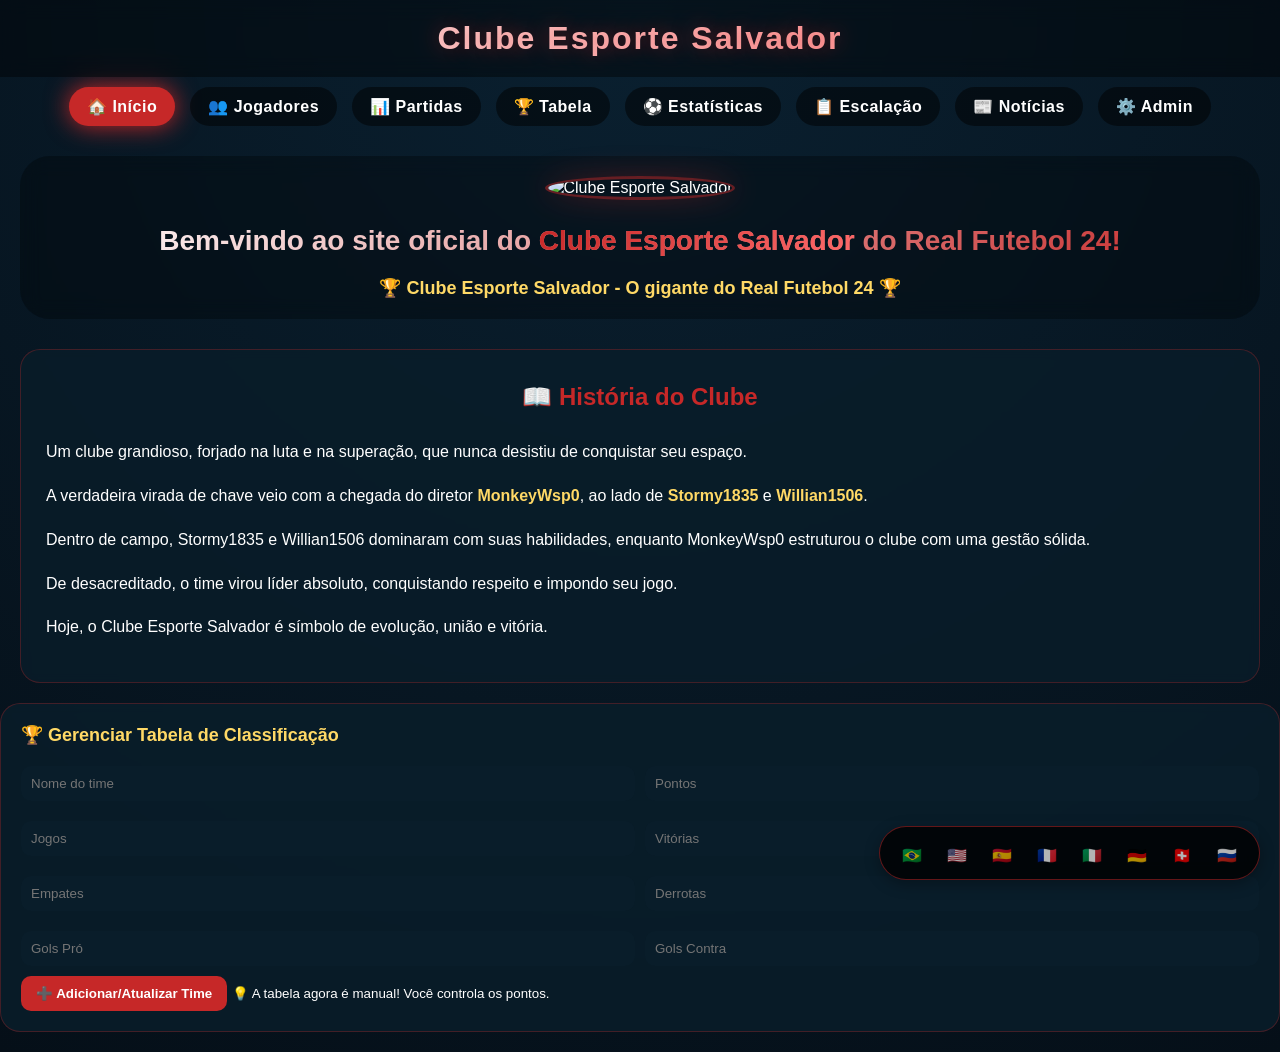
==== commit 893a0a3b: "Update index.html" ====
--- a/index.html
+++ b/index.html
@@ -183,7 +183,7 @@
   <button onclick="logoutAdmin()" style="margin-top:15px;background:#333;">🚪 Sair do Admin</button>
 </section>
 
-<!-- ================= MODAL DE EDIÇÃO DE JOGADOR ================= -->
+<!-- ================= MODAIS DE EDIÇÃO ================= -->
 <div id="editModal" class="modal" style="display: none;">
   <div class="modal-content">
     <div class="modal-header">
@@ -212,7 +212,6 @@
   </div>
 </div>
 
-<!-- ================= MODAL DE EDIÇÃO DE PARTIDA ================= -->
 <div id="editMatchModal" class="modal" style="display: none;">
   <div class="modal-content">
     <div class="modal-header">
@@ -238,7 +237,6 @@
   </div>
 </div>
 
-<!-- ================= MODAL DE EDIÇÃO DE NOTÍCIA ================= -->
 <div id="editNewsModal" class="modal" style="display: none;">
   <div class="modal-content">
     <div class="modal-header">
@@ -272,5 +270,22 @@
 </div>
 
 <script src="script.js"></script>
+
+  <div class="admin-box">
+  <h3>🏆 Gerenciar Tabela de Classificação</h3>
+  <div style="display: grid; grid-template-columns: 1fr 1fr; gap: 10px;">
+    <input id="tableTeam" placeholder="Nome do time">
+    <input id="tablePts" placeholder="Pontos" type="number">
+    <input id="tablePj" placeholder="Jogos" type="number">
+    <input id="tableV" placeholder="Vitórias" type="number">
+    <input id="tableE" placeholder="Empates" type="number">
+    <input id="tableD" placeholder="Derrotas" type="number">
+    <input id="tableGp" placeholder="Gols Pró" type="number">
+    <input id="tableGc" placeholder="Gols Contra" type="number">
+  </div>
+  <button onclick="Standings.addOrUpdate()">➕ Adicionar/Atualizar Time</button>
+  <small>💡 A tabela agora é manual! Você controla os pontos.</small>
+</div>
+  
 </body>
 </html>
--- a/style.css
+++ b/style.css
@@ -89,7 +89,7 @@
   box-shadow: 0 0 25px #c62828;
 }
 
-/* ================= SCREENS (CORRIGIDO) ================= */
+/* ================= SCREENS ================= */
 .screen {
   display: none;
   padding: 20px;
@@ -311,6 +311,24 @@
 .match-date-time {
   font-size: 12px;
   opacity: 0.8;
+}
+
+.match-edit-btn {
+  background: #ffc107;
+  color: #000;
+  border: none;
+  padding: 4px 8px;
+  border-radius: 15px;
+  font-size: 10px;
+  font-weight: bold;
+  cursor: pointer;
+  margin-left: 8px;
+  transition: 0.2s;
+}
+
+.match-edit-btn:hover {
+  background: #ff9800;
+  transform: scale(1.05);
 }
 
 .match-teams-container {
@@ -695,27 +713,45 @@
   display: block;
 }
 
-.news-delete-btn {
+.news-actions {
   position: absolute;
   top: 10px;
   right: 10px;
+  display: flex;
+  gap: 5px;
+  z-index: 10;
+}
+
+.news-edit-btn, .news-delete-btn {
   background: rgba(0, 0, 0, 0.7);
-  border: 1px solid #ff0000;
-  color: #ff0000;
-  padding: 6px 12px;
-  border-radius: 20px;
-  font-size: 11px;
+  border: none;
+  padding: 4px 8px;
+  border-radius: 15px;
+  font-size: 10px;
   font-weight: bold;
   cursor: pointer;
   transition: 0.2s;
-  z-index: 10;
+}
+
+.news-edit-btn {
+  background: #ffc107;
+  color: #000;
+}
+
+.news-edit-btn:hover {
+  background: #ff9800;
+  transform: scale(1.05);
+}
+
+.news-delete-btn {
+  border: 1px solid #ff0000;
+  color: #ff0000;
 }
 
 .news-delete-btn:hover {
   background: #ff0000;
   color: white;
   transform: scale(1.05);
-  box-shadow: 0 0 10px #ff0000;
 }
 
 .news-content {
@@ -1229,3 +1265,173 @@
     font-size: 14px;
   }
 }
+
+/* ================= LINEUP DA PARTIDA ================= */
+.match-lineup-btn {
+  background: #4caf50;
+  color: white;
+  border: none;
+  padding: 4px 8px;
+  border-radius: 15px;
+  font-size: 10px;
+  font-weight: bold;
+  cursor: pointer;
+  margin-left: 5px;
+  transition: 0.2s;
+}
+
+.match-lineup-btn:hover {
+  background: #45a049;
+  transform: scale(1.05);
+}
+
+.match-lineup-section {
+  margin: 15px;
+  border-top: 1px solid rgba(198, 40, 40, 0.3);
+  padding-top: 15px;
+}
+
+.match-lineup-header {
+  background: rgba(0, 0, 0, 0.3);
+  padding: 10px;
+  border-radius: 10px;
+  cursor: pointer;
+  display: flex;
+  justify-content: space-between;
+  align-items: center;
+  font-weight: bold;
+  color: #ffd966;
+}
+
+.match-lineup-header:hover {
+  background: rgba(0, 0, 0, 0.5);
+}
+
+.match-lineup-content {
+  display: block;
+  padding: 15px;
+}
+
+.match-lineup-starters,
+.match-lineup-subs,
+.match-lineup-coach {
+  margin-bottom: 20px;
+}
+
+.match-lineup-starters h4,
+.match-lineup-subs h4,
+.match-lineup-coach h4 {
+  color: #ffd966;
+  margin-bottom: 10px;
+  font-size: 14px;
+}
+
+.match-lineup-players {
+  display: flex;
+  flex-wrap: wrap;
+  gap: 10px;
+}
+
+.lineup-player {
+  background: rgba(0, 0, 0, 0.3);
+  border-radius: 30px;
+  padding: 4px 12px 4px 6px;
+  display: flex;
+  align-items: center;
+  gap: 8px;
+  font-size: 12px;
+}
+
+.lineup-player img {
+  width: 30px;
+  height: 30px;
+  border-radius: 50%;
+  object-fit: cover;
+}
+
+.no-players {
+  font-size: 12px;
+  opacity: 0.6;
+  font-style: italic;
+}
+
+/* ================= MODAL DE LINEUP ================= */
+.match-lineup-players {
+  display: flex;
+  flex-direction: column;
+  gap: 10px;
+  max-height: 300px;
+  overflow-y: auto;
+}
+
+.lineup-section {
+  margin-bottom: 20px;
+  padding: 15px;
+  background: rgba(0, 0, 0, 0.2);
+  border-radius: 15px;
+}
+
+.lineup-section h4 {
+  color: #ffd966;
+  margin-bottom: 15px;
+  font-size: 16px;
+}
+
+.lineup-players-list {
+  display: flex;
+  flex-wrap: wrap;
+  gap: 10px;
+  margin-bottom: 10px;
+  min-height: 60px;
+}
+
+.lineup-player-item {
+  background: rgba(0, 0, 0, 0.3);
+  border-radius: 30px;
+  padding: 4px 12px 4px 6px;
+  display: flex;
+  align-items: center;
+  gap: 8px;
+  font-size: 12px;
+  position: relative;
+}
+
+.lineup-player-img img {
+  width: 30px;
+  height: 30px;
+  border-radius: 50%;
+  object-fit: cover;
+}
+
+.lineup-player-name {
+  max-width: 120px;
+  white-space: nowrap;
+  overflow: hidden;
+  text-overflow: ellipsis;
+}
+
+.lineup-remove-btn {
+  background: none;
+  border: none;
+  color: #ff0000;
+  cursor: pointer;
+  font-size: 12px;
+  padding: 0 5px;
+  margin: 0;
+}
+
+.lineup-remove-btn:hover {
+  transform: scale(1.2);
+  box-shadow: none;
+}
+
+.add-player-btn {
+  background: #4caf50;
+  padding: 6px 12px;
+  font-size: 12px;
+  margin-top: 5px;
+}
+
+.add-player-btn:hover {
+  background: #45a049;
+}
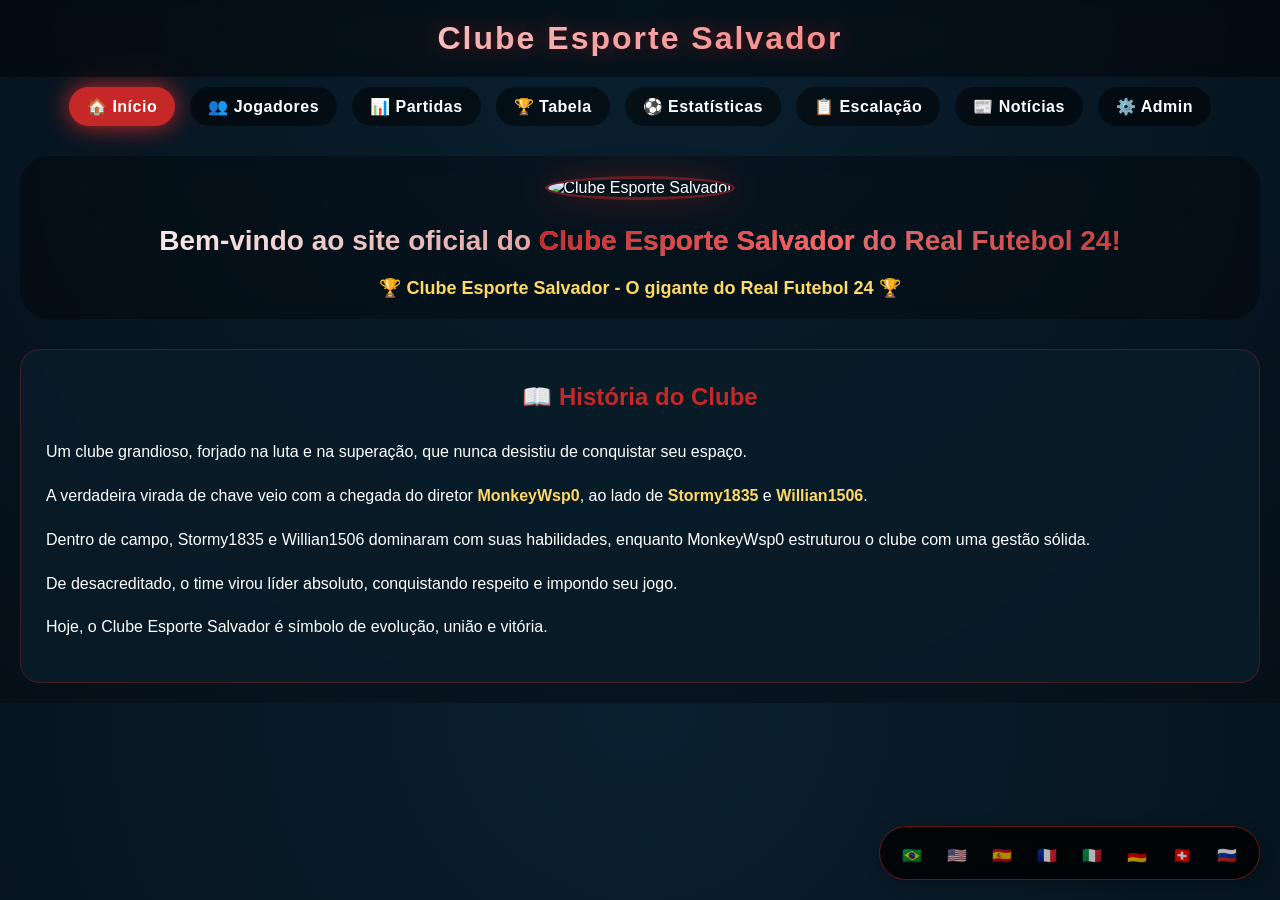
==== commit 607db880: "Update index.html" ====
--- a/index.html
+++ b/index.html
@@ -156,6 +156,23 @@
     <button onclick="Match.add()">✅ Adicionar Partida</button>
   </div>
 
+  <!-- TABELA MANUAL -->
+  <div class="admin-box">
+    <h3>🏆 Gerenciar Tabela de Classificação</h3>
+    <div style="display: grid; grid-template-columns: 1fr 1fr; gap: 10px;">
+      <input id="tableTeam" placeholder="Nome do time">
+      <input id="tablePts" placeholder="Pontos" type="number">
+      <input id="tablePj" placeholder="Jogos" type="number">
+      <input id="tableV" placeholder="Vitórias" type="number">
+      <input id="tableE" placeholder="Empates" type="number">
+      <input id="tableD" placeholder="Derrotas" type="number">
+      <input id="tableGp" placeholder="Gols Pró" type="number">
+      <input id="tableGc" placeholder="Gols Contra" type="number">
+    </div>
+    <button onclick="Standings.addOrUpdate()">➕ Adicionar/Atualizar Time</button>
+    <small style="display: block; margin-top: 10px; opacity: 0.7;">💡 A tabela agora é manual! Você controla os pontos e estatísticas.</small>
+  </div>
+
   <!-- NOTÍCIAS -->
   <div class="admin-box">
     <h3>📰 Adicionar Notícia</h3>
@@ -183,7 +200,7 @@
   <button onclick="logoutAdmin()" style="margin-top:15px;background:#333;">🚪 Sair do Admin</button>
 </section>
 
-<!-- ================= MODAIS DE EDIÇÃO ================= -->
+<!-- ================= MODAL DE EDIÇÃO DE JOGADOR ================= -->
 <div id="editModal" class="modal" style="display: none;">
   <div class="modal-content">
     <div class="modal-header">
@@ -212,6 +229,7 @@
   </div>
 </div>
 
+<!-- ================= MODAL DE EDIÇÃO DE PARTIDA ================= -->
 <div id="editMatchModal" class="modal" style="display: none;">
   <div class="modal-content">
     <div class="modal-header">
@@ -237,6 +255,7 @@
   </div>
 </div>
 
+<!-- ================= MODAL DE EDIÇÃO DE NOTÍCIA ================= -->
 <div id="editNewsModal" class="modal" style="display: none;">
   <div class="modal-content">
     <div class="modal-header">
@@ -253,6 +272,61 @@
       <button class="btn-cancel" onclick="closeEditNewsModal()">Cancelar</button>
       <button class="btn-save" onclick="News.update()">💾 Salvar</button>
       <button class="btn-delete" onclick="News.deleteNews()">🗑️ Excluir</button>
+    </div>
+  </div>
+</div>
+
+<!-- ================= MODAL DE LINEUP DA PARTIDA ================= -->
+<div id="editMatchLineupModal" class="modal" style="display: none;">
+  <div class="modal-content" style="max-width: 800px;">
+    <div class="modal-header">
+      <h3>📋 Escalação da Partida</h3>
+      <span class="modal-close" onclick="closeMatchLineupModal()">&times;</span>
+    </div>
+    <div class="modal-body">
+      <input type="hidden" id="matchLineupId">
+      <div class="match-lineup-players">
+        <div class="lineup-section">
+          <h4>⚽ Titulares</h4>
+          <div id="matchLineupStarters" class="lineup-players-list"></div>
+          <button class="add-player-btn" onclick="addPlayerToMatchLineup('starter')">+ Adicionar Titular</button>
+        </div>
+        <div class="lineup-section">
+          <h4>🔄 Reservas</h4>
+          <div id="matchLineupSubs" class="lineup-players-list"></div>
+          <button class="add-player-btn" onclick="addPlayerToMatchLineup('sub')">+ Adicionar Reserva</button>
+        </div>
+        <div class="lineup-section">
+          <h4>📋 Técnico</h4>
+          <div id="matchLineupCoach" class="lineup-players-list"></div>
+          <button class="add-player-btn" onclick="addPlayerToMatchLineup('coach')">+ Adicionar Técnico</button>
+        </div>
+      </div>
+    </div>
+    <div class="modal-footer">
+      <button class="btn-cancel" onclick="closeMatchLineupModal()">Cancelar</button>
+      <button class="btn-save" onclick="saveMatchLineup()">💾 Salvar Escalação</button>
+    </div>
+  </div>
+</div>
+
+<!-- ================= MODAL PARA ADICIONAR JOGADOR NA LINEUP ================= -->
+<div id="addPlayerToLineupModal" class="modal" style="display: none;">
+  <div class="modal-content">
+    <div class="modal-header">
+      <h3>➕ Adicionar Jogador</h3>
+      <span class="modal-close" onclick="closeAddPlayerModal()">&times;</span>
+    </div>
+    <div class="modal-body">
+      <input type="hidden" id="addPlayerType">
+      <select id="playerSelect" style="width:100%; padding:10px; margin:10px 0; border-radius:10px; background:#091d2a; color:white;">
+        <option value="">Selecione um jogador</option>
+      </select>
+      <input id="playerCustomName" placeholder="Ou digite um nome diferente" style="width:100%; padding:10px; border-radius:10px; background:#091d2a; color:white;">
+    </div>
+    <div class="modal-footer">
+      <button class="btn-cancel" onclick="closeAddPlayerModal()">Cancelar</button>
+      <button class="btn-save" onclick="confirmAddPlayerToMatchLineup()">✅ Adicionar</button>
     </div>
   </div>
 </div>
@@ -270,22 +344,5 @@
 </div>
 
 <script src="script.js"></script>
-
-  <div class="admin-box">
-  <h3>🏆 Gerenciar Tabela de Classificação</h3>
-  <div style="display: grid; grid-template-columns: 1fr 1fr; gap: 10px;">
-    <input id="tableTeam" placeholder="Nome do time">
-    <input id="tablePts" placeholder="Pontos" type="number">
-    <input id="tablePj" placeholder="Jogos" type="number">
-    <input id="tableV" placeholder="Vitórias" type="number">
-    <input id="tableE" placeholder="Empates" type="number">
-    <input id="tableD" placeholder="Derrotas" type="number">
-    <input id="tableGp" placeholder="Gols Pró" type="number">
-    <input id="tableGc" placeholder="Gols Contra" type="number">
-  </div>
-  <button onclick="Standings.addOrUpdate()">➕ Adicionar/Atualizar Time</button>
-  <small>💡 A tabela agora é manual! Você controla os pontos.</small>
-</div>
-  
 </body>
 </html>
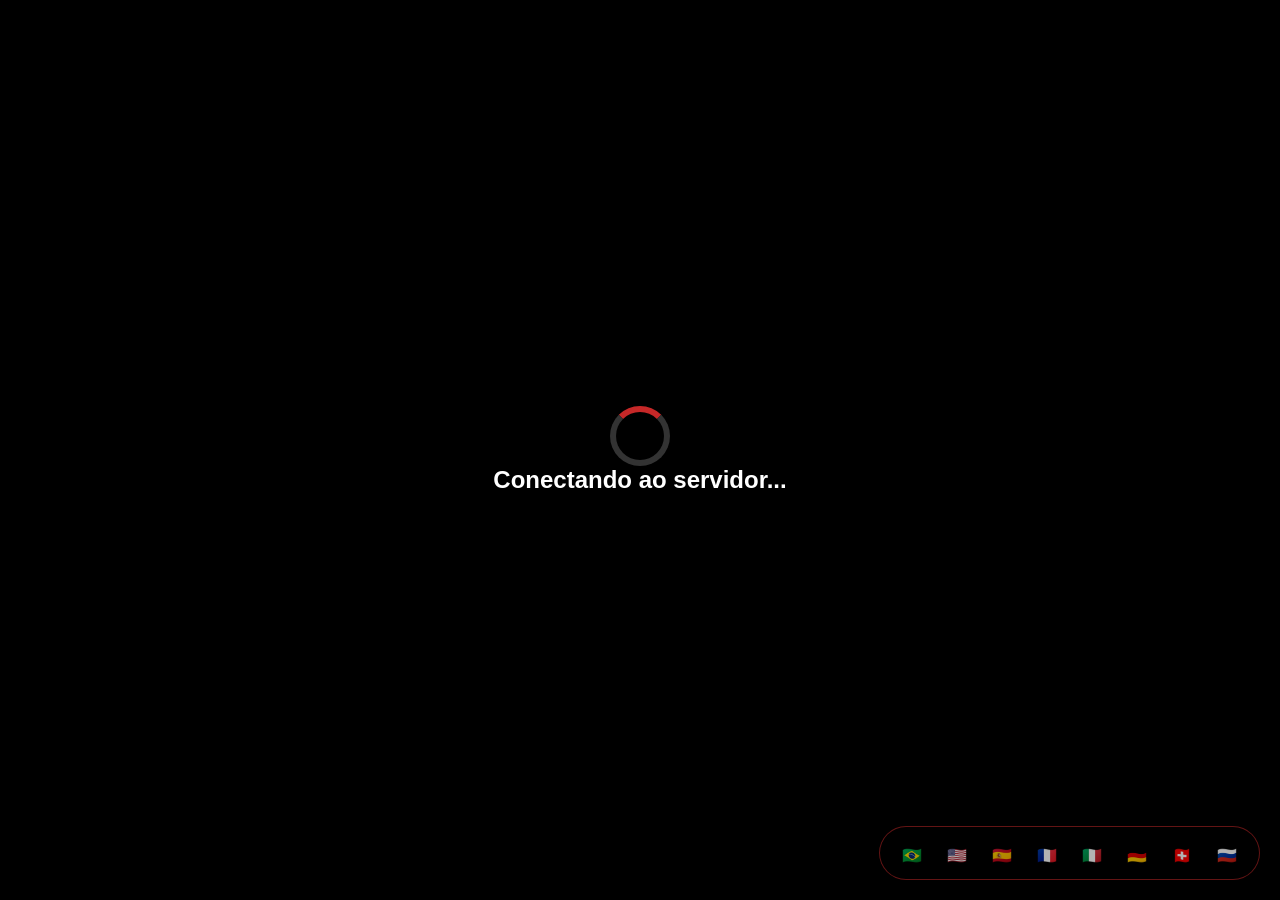
==== commit b7482bce: "Update index.html" ====
--- a/index.html
+++ b/index.html
@@ -8,6 +8,7 @@
 <link rel="icon" type="image/png" sizes="32x32" href="https://upload.wikimedia.org/wikipedia/commons/thumb/2/2c/Esporte_Clube_Bahia_logo.svg/32px-Esporte_Clube_Bahia_logo.svg.png">
 <script src="https://www.gstatic.com/firebasejs/8.10.0/firebase-app.js"></script>
 <script src="https://www.gstatic.com/firebasejs/8.10.0/firebase-database.js"></script>
+<script src="https://www.gstatic.com/firebasejs/8.10.0/firebase-storage.js"></script>
 </head>
 <body>
 
@@ -109,11 +110,21 @@
 <section id="admin" class="screen">
   <h2>⚙️ Painel Administrativo</h2>
 
-  <!-- JOGADOR -->
+  <!-- JOGADOR COM UPLOAD -->
   <div class="admin-box">
     <h3>➕ Adicionar Jogador</h3>
     <input id="nome" placeholder="Nome do jogador">
-    <input id="img" placeholder="URL da imagem">
+    
+    <div class="upload-area">
+      <label for="playerImage" class="upload-label">📸 Clique para selecionar a imagem</label>
+      <input type="file" id="playerImage" accept="image/*" style="display: none;">
+      <div id="imagePreview" class="image-preview" style="display: none;">
+        <img id="previewImg" alt="Pré-visualização">
+        <button type="button" class="remove-img" onclick="clearImagePreview()">✖</button>
+      </div>
+      <input type="hidden" id="imgUrl" value="">
+    </div>
+    
     <input id="ovr" placeholder="Overall (OVR)">
     <div class="grid-attrs">
       <input id="pac" placeholder="Ritmo">
@@ -210,7 +221,17 @@
     <div class="modal-body">
       <input type="hidden" id="editId">
       <input id="editNome" placeholder="Nome">
-      <input id="editImg" placeholder="URL da imagem">
+      
+      <div class="upload-area">
+        <label for="editPlayerImage" class="upload-label">📸 Trocar imagem</label>
+        <input type="file" id="editPlayerImage" accept="image/*" style="display: none;">
+        <div id="editPreview" class="image-preview" style="display: none;">
+          <img id="editPreviewImg" alt="Pré-visualização">
+          <button type="button" class="remove-img" onclick="clearEditPreview()">✖</button>
+        </div>
+        <input type="hidden" id="editImg" value="">
+      </div>
+      
       <input id="editOvr" placeholder="OVR" type="number">
       <div class="grid-attrs">
         <input id="editPac" placeholder="Ritmo">
@@ -278,28 +299,34 @@
 
 <!-- ================= MODAL DE LINEUP DA PARTIDA ================= -->
 <div id="editMatchLineupModal" class="modal" style="display: none;">
-  <div class="modal-content" style="max-width: 800px;">
+  <div class="modal-content" style="max-width: 900px;">
     <div class="modal-header">
       <h3>📋 Escalação da Partida</h3>
       <span class="modal-close" onclick="closeMatchLineupModal()">&times;</span>
     </div>
     <div class="modal-body">
       <input type="hidden" id="matchLineupId">
-      <div class="match-lineup-players">
-        <div class="lineup-section">
-          <h4>⚽ Titulares</h4>
-          <div id="matchLineupStarters" class="lineup-players-list"></div>
-          <button class="add-player-btn" onclick="addPlayerToMatchLineup('starter')">+ Adicionar Titular</button>
-        </div>
-        <div class="lineup-section">
+      <div class="fifa-lineup-container">
+        <div class="fifa-formation">
+          <div class="formation-pitch">
+            <div class="pitch-title">4-3-3</div>
+            <div class="pitch-players" id="matchLineupStarters">
+              <!-- Titulares em estilo FIFA -->
+            </div>
+          </div>
+        </div>
+        <div class="fifa-subs">
           <h4>🔄 Reservas</h4>
-          <div id="matchLineupSubs" class="lineup-players-list"></div>
-          <button class="add-player-btn" onclick="addPlayerToMatchLineup('sub')">+ Adicionar Reserva</button>
-        </div>
-        <div class="lineup-section">
-          <h4>📋 Técnico</h4>
-          <div id="matchLineupCoach" class="lineup-players-list"></div>
-          <button class="add-player-btn" onclick="addPlayerToMatchLineup('coach')">+ Adicionar Técnico</button>
+          <div class="subs-list" id="matchLineupSubs"></div>
+        </div>
+        <div class="fifa-coach">
+          <h4>📋 Comissão Técnica</h4>
+          <div class="coach-list" id="matchLineupCoach"></div>
+        </div>
+        <div class="lineup-actions">
+          <button class="add-player-btn" onclick="openAddPlayerModal('starter')">+ Adicionar Titular</button>
+          <button class="add-player-btn" onclick="openAddPlayerModal('sub')">+ Adicionar Reserva</button>
+          <button class="add-player-btn" onclick="openAddPlayerModal('coach')">+ Adicionar Técnico</button>
         </div>
       </div>
     </div>
@@ -319,9 +346,7 @@
     </div>
     <div class="modal-body">
       <input type="hidden" id="addPlayerType">
-      <select id="playerSelect" style="width:100%; padding:10px; margin:10px 0; border-radius:10px; background:#091d2a; color:white;">
-        <option value="">Selecione um jogador</option>
-      </select>
+      <div id="playersGridSelect" class="players-select-grid"></div>
       <input id="playerCustomName" placeholder="Ou digite um nome diferente" style="width:100%; padding:10px; border-radius:10px; background:#091d2a; color:white;">
     </div>
     <div class="modal-footer">
